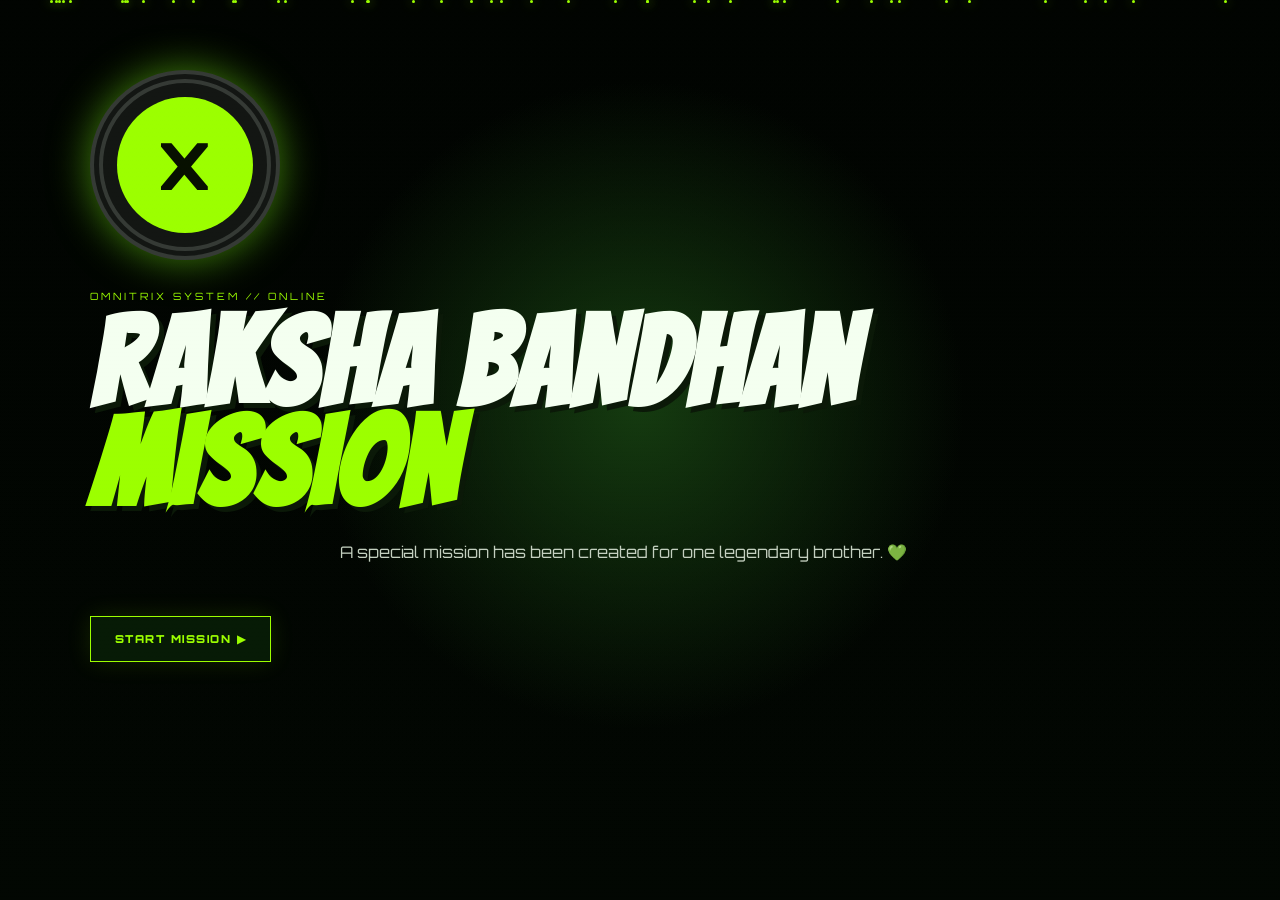
==== index.html @ 06796aeb "Rename .html to index.html" ====
<!DOCTYPE html>
<html lang="en">

<head>

    <meta charset="UTF-8">

    <meta name="viewport"
          content="width=device-width, initial-scale=1.0">

    <title>Raksha Bandhan Mission</title>

    <!-- Google Fonts -->

    <link rel="preconnect"
          href="https://fonts.googleapis.com">

    <link rel="preconnect"
          href="https://fonts.gstatic.com"
          crossorigin>

    <link href="https://fonts.googleapis.com/css2?family=Bangers&family=Orbitron:wght@500;700;900&display=swap"
          rel="stylesheet">

    <link rel="stylesheet"
          href="style.css">

</head>


<body>


<!-- =================================================
     BACKGROUND STARS
================================================= -->

<div class="stars" id="stars"></div>



<!-- =================================================
     START SCREEN
================================================= -->

<section class="screen active" id="start">

    <div class="omni giant">
        <span>X</span>
    </div>

    <div class="system">
        OMNITRIX SYSTEM // ONLINE
    </div>

    <h1>

        RAKSHA BANDHAN

        <br>

        <em>MISSION</em>

    </h1>

    <p class="subtitle">

        A special mission has been created
        for one legendary brother. 💚

    </p>

    <button class="btn"
            onclick="goTo('level1')">

        START MISSION ▶

    </button>

</section>




<!-- =================================================
     LEVEL 1
================================================= -->

<section class="screen" id="level1">

    <div class="level">
        LEVEL 01 / 05
    </div>

    <div class="hud">

        <span>OMNITRIX</span>

        <span>● ONLINE</span>

    </div>


    <div class="content center">


        <div class="signal">

            INCOMING TRANSMISSION...

        </div>


        <div class="omni medium">

            <span>X</span>

        </div>


        <h2>

            MISSION DETECTED

        </h2>


        <p>

            Your mission is simple:

            <br><br>

            <strong>

                Make it through every level
                to unlock your sister's final message.

            </strong>

        </p>


        <div class="mission-box">

            TARGET:
            <b>THE BEST BROTHER</b>

            <br>

            MISSION STATUS:
            <b>READY</b>

        </div>


        <button class="btn"
                onclick="complete('level1','level2')">

            ACCEPT MISSION →

        </button>


    </div>

</section>




<!-- =================================================
     LEVEL 2 — OUR MEMORIES
================================================= -->

<section class="screen" id="level2">


    <div class="level">

        LEVEL 02 / 05

    </div>


    <div class="hud">

        <span>MEMORY DATABASE</span>

        <span>FILE 02</span>

    </div>


    <div class="content">


        <div class="signal">

            MEMORY DATABASE UNLOCKED

        </div>


        <h2>

            OUR MEMORIES

        </h2>


        <p class="hint">

            A few memories from our journey 💚

        </p>


        <!-- =========================================
             PHOTO GRID
        ========================================= -->


        <div class="memory-grid">


            <!-- PHOTO 1 -->

            <div class="memory">

                <img src="images/image1.jpg.jpeg"
                     alt="Our first memory">

                <b>

                    Partners in crime 😎

                </b>

            </div>



            <!-- PHOTO 2 -->

            <div class="memory">

                <img src="images/image2.jpg.jpeg"
                     alt="Our second memory">

                <b>

                    Best memories 💚

                </b>

            </div>



            <!-- PHOTO 3 -->

            <div class="memory">

                <img src="images/image3.jpg.jpeg"
                     alt="Our third memory">

                <b>

                    Forever siblings 🫶

                </b>

            </div>


        </div>


        <button class="btn"
                onclick="complete('level2','level3')">

            UNLOCK NEXT LEVEL →

        </button>


    </div>

</section>




<!-- =================================================
     LEVEL 3 — SECRET LETTER
================================================= -->

<section class="screen" id="level3">


    <div class="level">

        LEVEL 03 / 05

    </div>


    <div class="hud">

        <span>CLASSIFIED MESSAGE</span>

        <span>ENCRYPTED</span>

    </div>


    <div class="content center">


        <div class="lock">

            🔒

        </div>


        <div class="signal">

            ACCESS RESTRICTED

        </div>


        <h2>

            SECRET LETTER

        </h2>


        <p>

            Only the legendary brother
            can unlock this message.

        </p>


        <!-- ENVELOPE -->

        <div class="envelope" id="envelope">

            <div class="flap"></div>

            <div class="seal">

                X

            </div>

        </div>


        <button class="btn"
                id="openLetter"
                onclick="openLetter()">

            UNLOCK MESSAGE 💌

        </button>



        <!-- LETTER -->

        <article class="letter"
                 id="letter">


            <h3>

                Dear Annaya,

            </h3>


            <p>

                You are not just my brother;
                you are someone I can always
                count on.

            </p>


            <p>

                From silly fights and annoying
                each other to laughing over the
                smallest things, every memory
                with you is special to me.

            </p>


            <p>

                Thank you for protecting me,
                supporting me, making me laugh,
                and simply being there.

            </p>


            <p>

                No matter how much we grow
                or where life takes us, I hope
                our bond always stays this strong.

            </p>


            <strong>

                Happy Raksha Bandhan, Annaya! 💚

            </strong>


            <p>

                Love you always,

                <br>

                Your crazy sister 😜

            </p>


        </article>


    </div>

</section>




<!-- =================================================
     LEVEL 4 — BROTHER PROFILE
================================================= -->

<section class="screen" id="level4">


    <div class="level">

        LEVEL 04 / 05

    </div>


    <div class="hud">

        <span>BROTHER SCAN</span>

        <span>PROFILE ACTIVE</span>

    </div>


    <div class="content center">


        <div class="scanner">

            SCANNING BROTHER...

        </div>


        <h2>

            BROTHER PROFILE

        </h2>


        <div class="profile">


            <div class="avatar">

                👦

            </div>


            <div class="stats">


                <p>

                    <b>NAME</b>

                    <span>
                        MY SUPER BROTHER
                    </span>

                </p>


                <p>

                    <b>LEVEL</b>

                    <span>
                        LEGENDARY ⭐
                    </span>

                </p>


                <p>

                    <b>POWER</b>

                    <span>
                        PROTECTIVE
                    </span>

                </p>


                <p>

                    <b>SKILLS</b>

                    <span>
                        FUNNY • CARING • ANNOYING 😂
                    </span>

                </p>


                <p>

                    <b>WEAKNESS</b>

                    <span>

                     TOO MUCH LOGIC, NOT ENOUGH EMOTION 😂
                    </span>

                </p>


                <p>

                    <b>MISSION</b>

                    <span>
                        MAKE MEMORIES
                    </span>

                </p>


            </div>


        </div>


        <button class="btn"
                onclick="complete('level4','level5')">

            CONTINUE →

        </button>


    </div>

</section>




<!-- =================================================
     LEVEL 5 — ALIEN MODE
================================================= -->

<section class="screen" id="level5">


    <div class="level">

        LEVEL 05 / 05

    </div>


    <div class="hud">

        <span>ALIEN DATABASE</span>

        <span>SELECT MODE</span>

    </div>


    <div class="content center">


        <div class="signal">

            OMNITRIX PERSONALITY SCAN

        </div>


        <h2>

            ALIEN MODE

        </h2>


        <p>

            Tap the Omnitrix to discover
            today's brother mode.

        </p>


        <button class="selector"
                onclick="selectAlien()">


            <div class="omni">

                <span>X</span>

            </div>


        </button>


        <div class="alien-result"
             id="alienResult">


            <h3>?</h3>


            <p>

                SELECT AN ALIEN

            </p>


        </div>


        <button class="btn hidden"
                id="finishBtn"
                onclick="goTo('final')">

            ENTER FINAL LEVEL →

        </button>


    </div>

</section>




<!-- =================================================
     FINAL LEVEL
================================================= -->

<section class="screen" id="final">


    <div class="final-burst"></div>


    <div class="level">

        FINAL LEVEL / MISSION COMPLETE

    </div>


    <div class="content center">


        <div class="omni giant final-omni">

            <span>X</span>

        </div>


        <div class="signal">

            ALL LEVELS COMPLETED ✓

        </div>


        <h2>

            MISSION

            <br>

            <em>COMPLETE!</em>

        </h2>


        <p class="final-message">

            No matter how much we fight,

            <br>

            you'll always be my brother.

        </p>


        <h3 class="rakhi">

            💚 HAPPY RAKSHA BANDHAN,
            Annaya! 💚

        </h3>


        <p class="small">

            Brother status: LEGENDARY

            <br><br>

            Sister status:
            PERMANENTLY ANNOYING 😜

        </p>


        <button class="btn"
                onclick="restart()">

            REPLAY MISSION ↻

        </button>


    </div>

</section>




<!-- LEVEL UNLOCK MESSAGE -->

<div class="toast" id="toast">

    LEVEL UNLOCKED ✓

</div>



<script src="script.js"></script>

</body>

</html>
---- style.css ----
* {

    box-sizing: border-box;

    margin: 0;

    padding: 0;

}


:root {

    --green: #9cff00;

    --green2: #48ff00;

    --dark: #020502;

    --panel: #071107;

    --white: #f4fff0;

}


html,
body {

    width: 100%;

    height: 100%;

    overflow: hidden;

}


body {

    font-family: "Orbitron",
                 Arial,
                 sans-serif;

    background: #010301;

    color: var(--white);

}


/* =========================================
   BACKGROUND
========================================= */


body::before {

    content: "";

    position: fixed;

    inset: 0;

    z-index: -3;

    background:

        radial-gradient(
            circle at 50% 45%,
            #153b10,
            transparent 40%
        ),

        linear-gradient(
            #010401,
            #020702
        );

}


body::after {

    content: "";

    position: fixed;

    inset: 0;

    z-index: 20;

    pointer-events: none;

    opacity: .12;

    background:

        repeating-linear-gradient(
            0deg,
            transparent 0 3px,
            rgba(255,255,255,.05) 4px
        );

}


/* =========================================
   STARS
========================================= */


.stars {

    position: fixed;

    inset: 0;

    z-index: -1;

    pointer-events: none;

}


.star {

    position: absolute;

    width: 3px;

    height: 3px;

    background: var(--green);

    border-radius: 50%;

    box-shadow:
        0 0 12px var(--green);

    animation:
        drift 6s linear infinite;

}


@keyframes drift {

    from {

        transform:
            translateY(105vh);

        opacity: 0;

    }

    20% {

        opacity: .8;

    }

    to {

        transform:
            translateY(-10vh);

        opacity: 0;

    }

}


/* =========================================
   SCREENS
========================================= */


.screen {

    display: none;

    width: 100%;

    height: 100%;

    padding:
        70px
        7vw
        40px;

    position: relative;

    overflow-y: auto;

}


.screen.active {

    display: block;

    animation:
        enter .55s ease;

}


@keyframes enter {

    from {

        opacity: 0;

        transform:
            scale(1.03);

    }

    to {

        opacity: 1;

        transform:
            scale(1);

    }

}


/* =========================================
   HUD
========================================= */


.level {

    position: absolute;

    left: 7vw;

    top: 24px;

    color: var(--green);

    font-size: 10px;

    letter-spacing: 3px;

    font-weight: 900;

}


.hud {

    position: absolute;

    right: 7vw;

    top: 24px;

    color: #628c5b;

    font-size: 9px;

    letter-spacing: 2px;

    display: flex;

    gap: 25px;

}


.hud span:first-child {

    color: #cde6c7;

}


/* =========================================
   TEXT
========================================= */


.content {

    width:
        min(1050px,100%);

    margin:
        25px auto;

    text-align: center;

}


.center {

    display: flex;

    flex-direction: column;

    align-items: center;

    justify-content: center;

    min-height:
        calc(100vh - 130px);

}


.system,
.signal {

    font-size: 10px;

    letter-spacing: 3px;

    color: var(--green);

    margin: 12px 0;

}


.screen h1,
.screen h2 {

    font-family:
        "Bangers",
        cursive;

    letter-spacing: 2px;

}


.screen h1 {

    font-size:
        clamp(65px,10vw,125px);

    line-height: .8;

    text-shadow:
        5px 5px #0b1908;

}


.screen h1 em,
.screen h2 em {

    font-style: normal;

    color: var(--green);

}


.screen h2 {

    font-size:
        clamp(55px,7vw,90px);

    line-height: .85;

    margin:
        18px 0;

}


.subtitle {

    max-width: 600px;

    color: #c4d0c0;

    line-height: 1.7;

    margin:
        25px auto
        30px;

}


/* =========================================
   BUTTON
========================================= */


.btn {

    border:
        1px solid var(--green);

    background:
        #071b06;

    color:
        var(--green);

    padding:
        15px 24px;

    font:
        900 11px
        "Orbitron";

    letter-spacing:
        1.5px;

    cursor: pointer;

    box-shadow:
        0 0 25px
        rgba(156,255,0,.12);

    transition: .2s;

    margin-top: 20px;

}


.btn:hover {

    background:
        var(--green);

    color:
        #061000;

    box-shadow:
        0 0 35px
        rgba(156,255,0,.5);

    transform:
        translateY(-3px);

}


/* =========================================
   OMNITRIX
========================================= */


.omni {

    border-radius: 50%;

    background: #131613;

    border:
        13px double #353a35;

    padding: 14px;

    box-shadow:
        0 0 40px
        rgba(130,255,20,.5);

    display: grid;

    place-items: center;

}


.omni span {

    display: grid;

    place-items: center;

    width: 100%;

    height: 100%;

    border-radius: 50%;

    background:
        var(--green);

    color:
        #071000;

    font-weight: 900;

}


.giant {

    width: 190px;

    height: 190px;

    margin-bottom: 30px;

}


.giant span {

    font-size: 65px;

}


.medium {

    width: 120px;

    height: 120px;

}


.medium span {

    font-size: 40px;

}


/* =========================================
   LEVEL 1
========================================= */


.mission-box {

    border:
        1px solid #385d2e;

    background:
        #061006;

    padding:
        18px 30px;

    line-height: 2;

    margin:
        25px 0;

    color:
        #9eb19a;

    font-size: 10px;

}


.mission-box b {

    color:
        var(--green);

}


/* =========================================
   LEVEL 2 — MEMORY PHOTOS
========================================= */


.hint {

    color:
        #899987;

    font-size:
        11px;

    margin-bottom:
        25px;

}


.memory-grid {

    display:
        grid;

    grid-template-columns:
        repeat(3,1fr);

    gap:
        25px;

    margin:
        20px auto;

    width:
        min(900px,100%);

}


.memory {

    height:
        300px;

    background:
        #eff1df;

    color:
        #182016;

    padding:
        12px;

    display:
        flex;

    flex-direction:
        column;

    justify-content:
        flex-end;

    cursor:
        pointer;

    box-shadow:
        0 15px 30px #000;

    transform:
        rotate(-2deg);

    transition:
        .25s;

}


.memory:nth-child(2) {

    transform:
        rotate(2deg);

}


.memory:nth-child(3) {

    transform:
        rotate(-1deg);

}


.memory:hover {

    transform:
        translateY(-8px)
        rotate(0);

}


/* ⭐ IMPORTANT IMAGE CODE ⭐ */


.memory img {

    width:
        100%;

    height:
        245px;

    object-fit:
        cover;

    display:
        block;

}


/* =========================================
   MEMORY TITLE
========================================= */


.memory b {

    padding:
        8px 2px 2px;

    font-family:
        "Bangers",
        cursive;

    font-size:
        18px;

}


/* =========================================
   LEVEL 3 — LETTER
========================================= */


.lock {

    font-size:
        38px;

}


.envelope {

    width:
        280px;

    height:
        190px;

    background:
        #eadfc8;

    position:
        relative;

    margin:
        20px auto;

    box-shadow:
        0 18px 40px #000;

    transition:
        .5s;

}


.flap {

    position:
        absolute;

    inset:
        0 0 auto;

    height:
        105px;

    background:
        #d5c3a3;

    clip-path:
        polygon(
            0 0,
            100% 0,
            50% 100%
        );

}


.seal {

    position:
        absolute;

    width:
        60px;

    height:
        60px;

    left:
        50%;

    top:
        80px;

    transform:
        translateX(-50%);

    border-radius:
        50%;

    background:
        #111;

    border:
        5px solid var(--green);

    color:
        var(--green);

    display:
        grid;

    place-items:
        center;

    font-weight:
        900;

    z-index:
        2;

}


.envelope.open {

    transform:
        translateY(-15px)
        rotate(-2deg);

}


.letter {

    display:
        none;

    max-width:
        720px;

    background:
        #f3ead3;

    color:
        #2b3128;

    padding:
        30px 35px;

    text-align:
        left;

    line-height:
        1.65;

    font-family:
        Georgia,
        serif;

    box-shadow:
        0 15px 35px #000;

    margin-top:
        10px;

}


.letter.show {

    display:
        block;

    animation:
        letterIn .7s ease;

}


@keyframes letterIn {

    from {

        opacity:
            0;

        transform:
            translateY(20px);

    }

    to {

        opacity:
            1;

        transform:
            none;

    }

}


.letter h3 {

    color:
        #48742e;

    margin-bottom:
        10px;

}


.letter p {

    margin-bottom:
        10px;

}


.letter strong {

    color:
        #3f8420;

    font-size:
        19px;

}


/* =========================================
   LEVEL 4
========================================= */


.profile {

    width:
        min(800px,100%);

    display:
        grid;

    grid-template-columns:
        250px 1fr;

    gap:
        25px;

    text-align:
        left;

    border:
        1px solid #365c2a;

    background:
        #061006;

    padding:
        25px;

    box-shadow:
        0 0 35px
        rgba(80,255,0,.07);

}


.avatar {

    display:
        grid;

    place-items:
        center;

    font-size:
        150px;

    background:
        radial-gradient(
            circle,
            #234d13,
            transparent 65%
        );

}


.stats p {

    display:
        grid;

    grid-template-columns:
        100px 1fr;

    border-bottom:
        1px solid #29491f;

    padding:
        13px 0;

    font-size:
        10px;

    gap:
        12px;

}


.stats b {

    color:
        var(--green);

}


.stats span {

    color:
        #d2dfcf;

}


.scanner {

    color:
        var(--green);

    font-size:
        9px;

    letter-spacing:
        3px;

    animation:
        blink 1s infinite;

}


@keyframes blink {

    50% {

        opacity:
            .25;

    }

}


/* =========================================
   LEVEL 5
========================================= */


.selector {

    background:
        none;

    border:
        0;

    cursor:
        pointer;

    margin:
        10px;

}


.selector .omni {

    width:
        170px;

    height:
        170px;

    transition:
        .25s;

}


.selector:hover .omni {

    transform:
        scale(1.05);

    box-shadow:
        0 0 65px
        rgba(130,255,20,.7);

}


.selector:active .omni {

    transform:
        scale(.92)
        rotate(25deg);

}


.alien-result {

    min-height:
        105px;

}


.alien-result h3 {

    font:
        45px "Bangers";

    color:
        var(--green);

}


.alien-result p {

    font-size:
        10px;

    color:
        #b4c1b0;

    letter-spacing:
        2px;

}


.hidden {

    display:
        none;

}


/* =========================================
   FINAL LEVEL
========================================= */


.final-burst {

    position:
        absolute;

    width:
        600px;

    height:
        600px;

    border-radius:
        50%;

    left:
        50%;

    top:
        50%;

    transform:
        translate(-50%,-50%);

    background:
        radial-gradient(
            circle,
            rgba(130,255,20,.18),
            transparent 65%
        );

    animation:
        pulse 2s infinite;

}


@keyframes pulse {

    50% {

        transform:
            translate(-50%,-50%)
            scale(1.15);

        opacity:
            .7;

    }

}


.final-message {

    font-size:
        15px;

    line-height:
        2;

    color:
        #d0dbcc;

    margin:
        10px 0;

}


.rakhi {

    font-family:
        "Bangers";

    color:
        var(--green);

    font-size:
        30px;

    letter-spacing:
        1px;

    margin:
        10px;

}


.small {

    font-size:
        9px;

    color:
        #72806f;

    letter-spacing:
        1px;

}


/* =========================================
   TOAST
========================================= */


.toast {

    position:
        fixed;

    bottom:
        25px;

    left:
        50%;

    transform:
        translateX(-50%)
        translateY(100px);

    background:
        var(--green);

    color:
        #061000;

    padding:
        12px 20px;

    font-weight:
        900;

    font-size:
        10px;

    z-index:
        50;

    transition:
        .35s;

    box-shadow:
        0 0 25px
        rgba(156,255,0,.4);

}


.toast.show {

    transform:
        translateX(-50%)
        translateY(0);

}


/* =========================================
   MOBILE
========================================= */


@media(max-width:750px) {


    .screen {

        padding:
            65px
            5vw
            25px;

    }


    .level {

        left:
            5vw;

    }


    .hud {

        right:
            5vw;

    }


    .memory-grid {

        grid-template-columns:
            1fr;

        max-width:
            340px;

    }


    .memory {

        height:
            280px;

    }


    .memory img {

        height:
            225px;

    }


    .profile {

        grid-template-columns:
            1fr;

        text-align:
            center;

    }


    .avatar {

        height:
            190px;

    }


    .stats {

        text-align:
            left;

    }


    .screen h1 {

        font-size:
            65px;

    }


    .screen h2 {

        font-size:
            58px;

    }


    .giant {

        width:
            150px;

        height:
            150px;

    }


    .giant span {

        font-size:
            50px;

    }


    .hud span:last-child {

        display:
            none;

    }

}
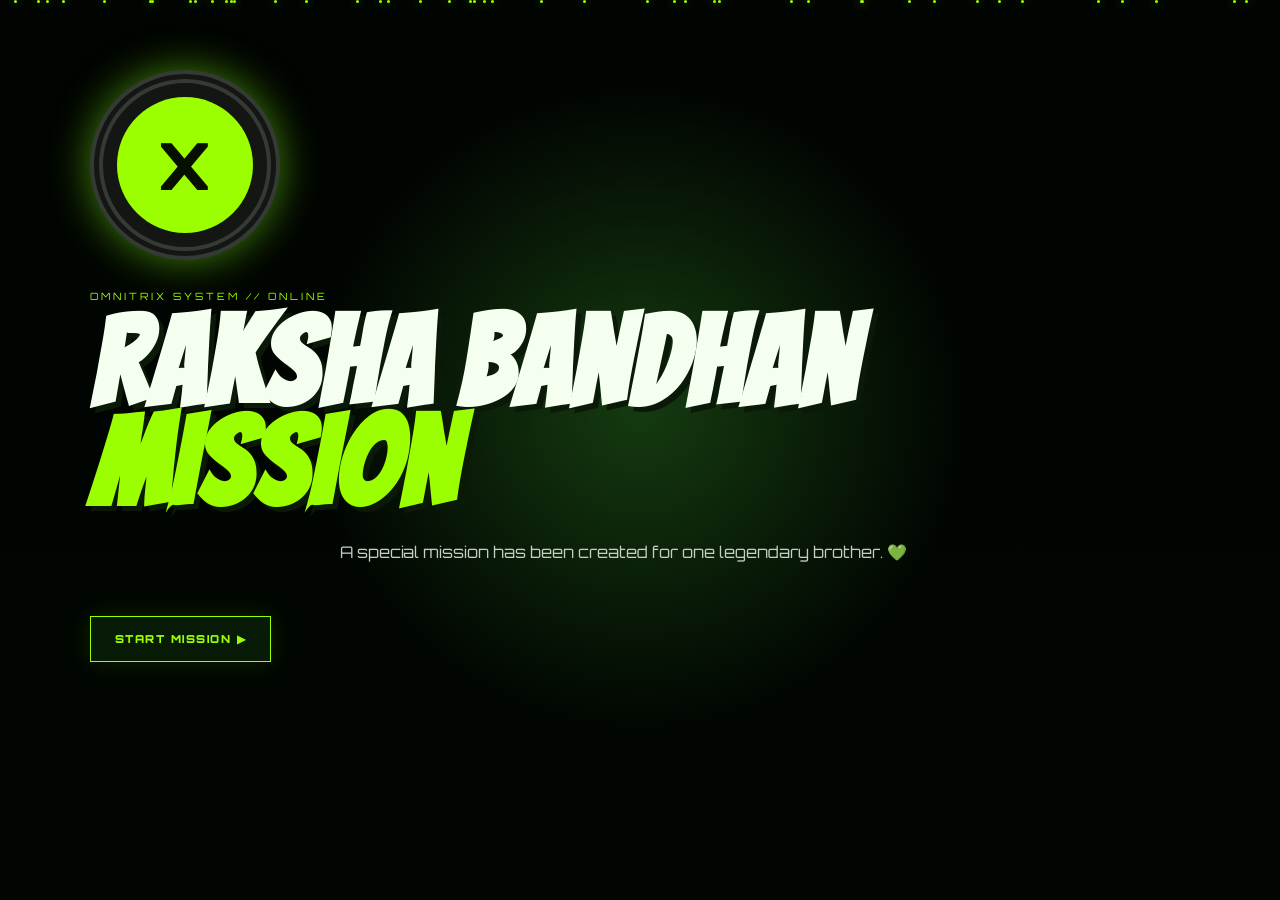
==== commit ff5225e5: "Update index.html" ====
--- a/index.html
+++ b/index.html
@@ -228,7 +228,7 @@
 
             <div class="memory">
 
-                <img src="images/image1.jpg.jpeg"
+                <img src="image1.jpg.jpeg"
                      alt="Our first memory">
 
                 <b>
@@ -245,7 +245,7 @@
 
             <div class="memory">
 
-                <img src="images/image2.jpg.jpeg"
+                <img src="image2.jpg.jpeg"
                      alt="Our second memory">
 
                 <b>
@@ -262,7 +262,7 @@
 
             <div class="memory">
 
-                <img src="images/image3.jpg.jpeg"
+                <img src="image3.jpg.jpeg"
                      alt="Our third memory">
 
                 <b>
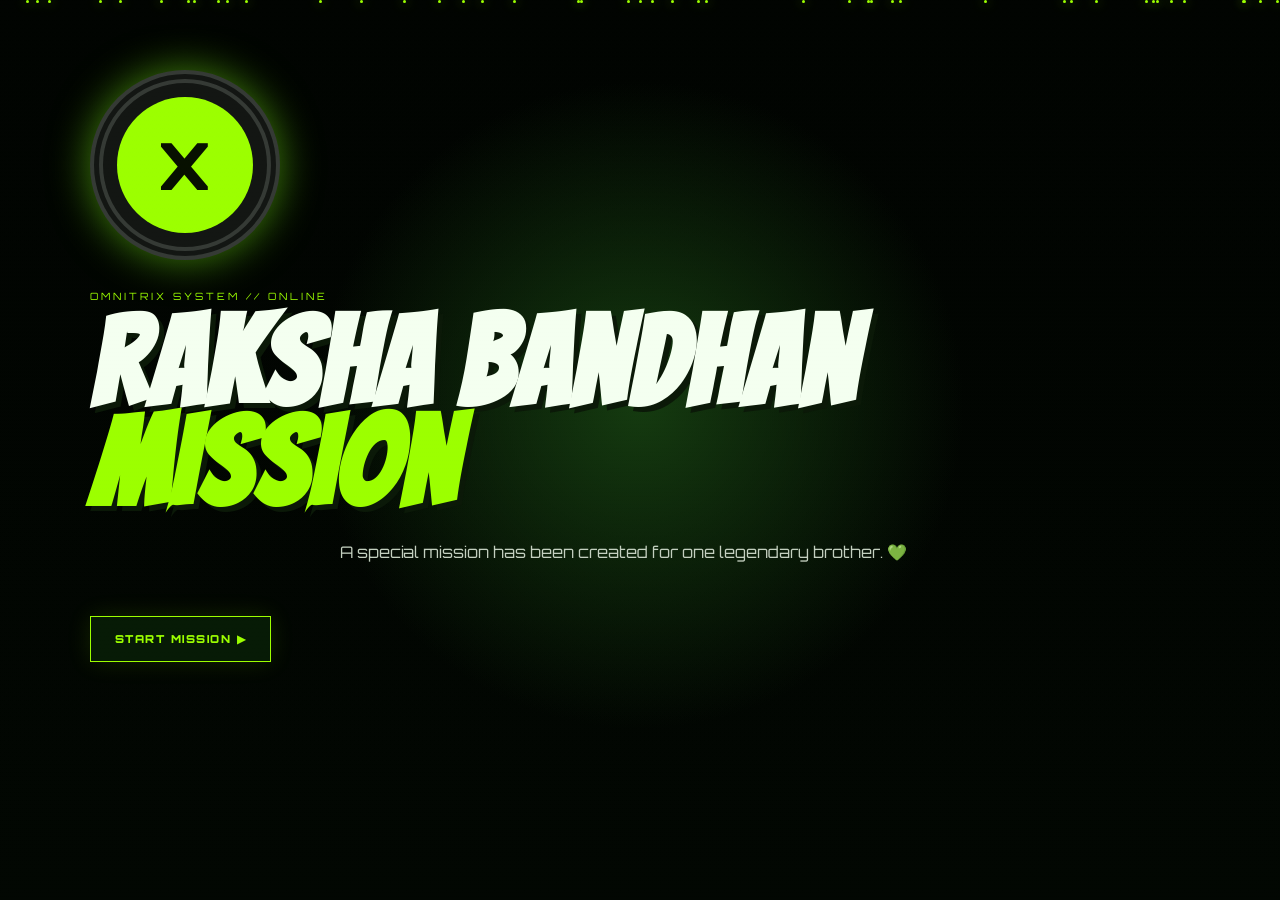
==== commit c655c3ec: "Update index.html" ====
--- a/index.html
+++ b/index.html
@@ -228,7 +228,7 @@
 
             <div class="memory">
 
-                <img src="image1.jpg.jpeg"
+                <img src="image1.jpg"
                      alt="Our first memory">
 
                 <b>
@@ -245,7 +245,7 @@
 
             <div class="memory">
 
-                <img src="image2.jpg.jpeg"
+                <img src="image2.jpg"
                      alt="Our second memory">
 
                 <b>
@@ -262,7 +262,7 @@
 
             <div class="memory">
 
-                <img src="image3.jpg.jpeg"
+                <img src="image3.jpg."
                      alt="Our third memory">
 
                 <b>
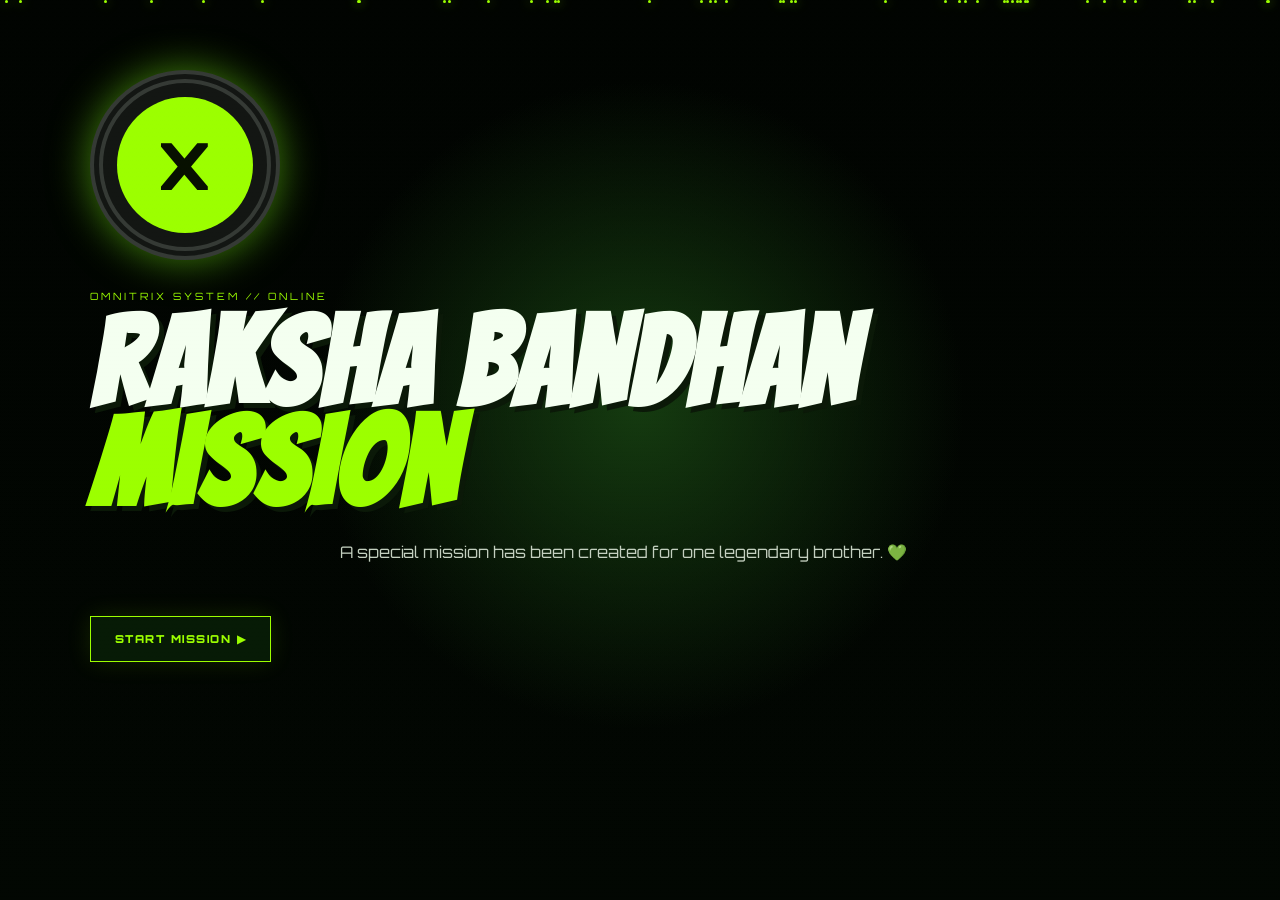
==== commit 85bcbdd5: "Update index.html" ====
--- a/index.html
+++ b/index.html
@@ -262,7 +262,7 @@
 
             <div class="memory">
 
-                <img src="image3.jpg."
+                <img src="image3.jpg"
                      alt="Our third memory">
 
                 <b>
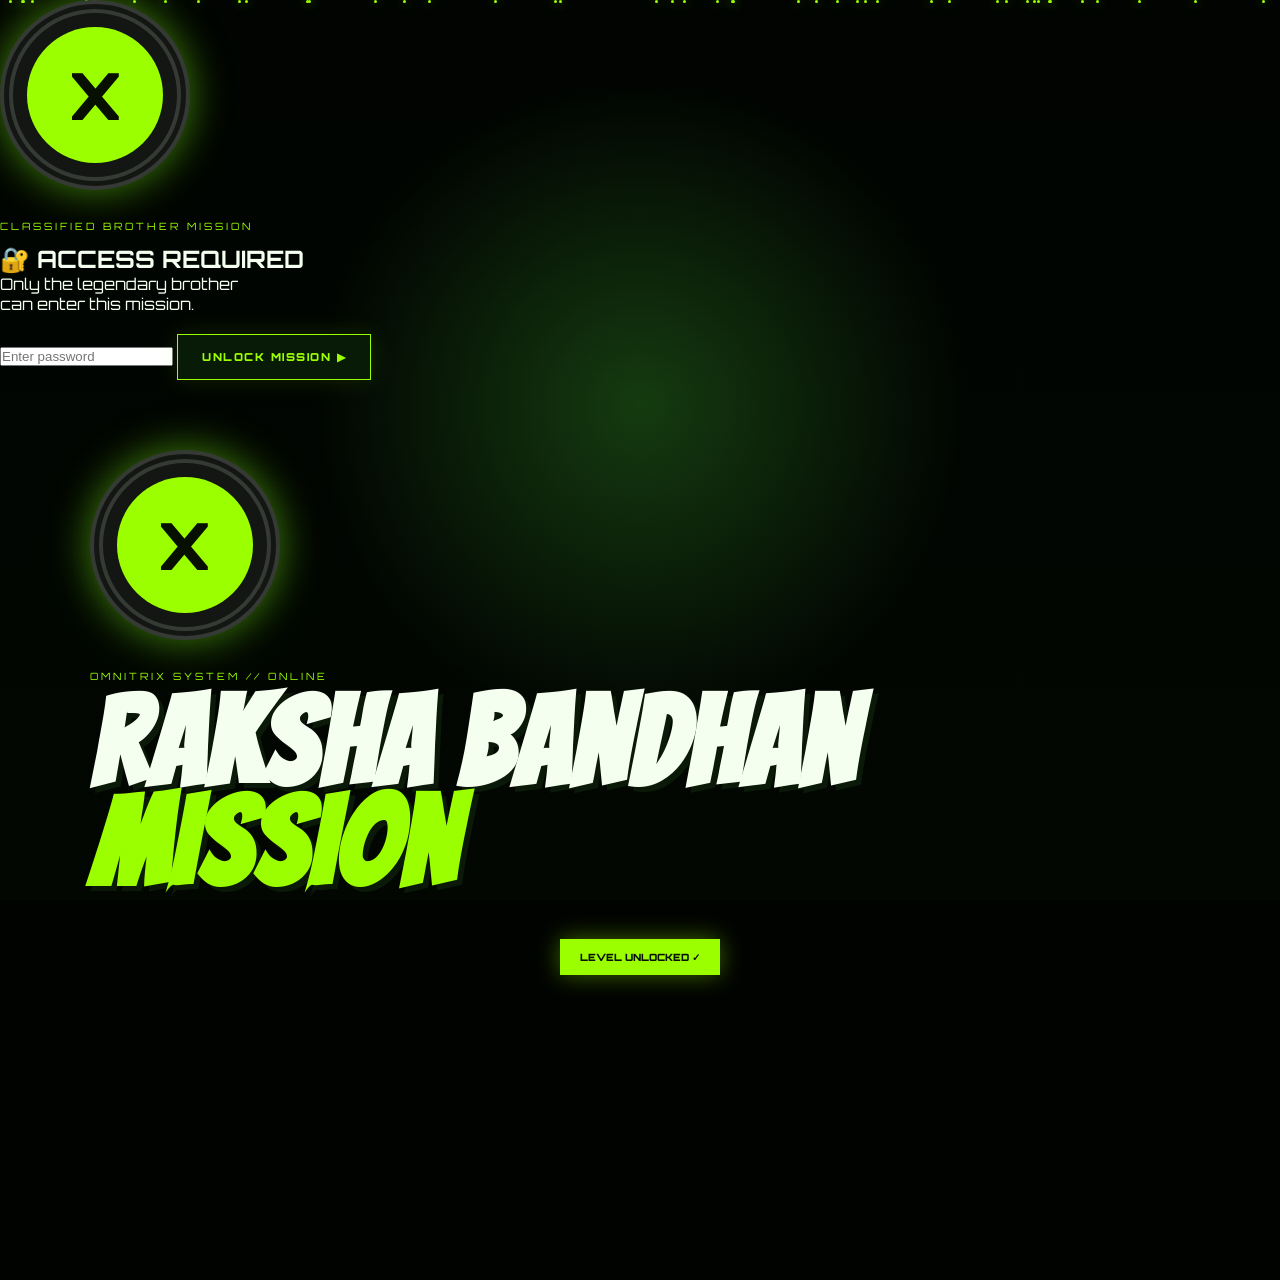
==== commit db90fc8f: "Update index.html" ====
--- a/index.html
+++ b/index.html
@@ -29,6 +29,48 @@
 
 
 <body>
+
+    <!-- =================================================
+     PASSWORD SCREEN
+================================================= -->
+
+<section id="passwordScreen">
+
+    <div class="password-box">
+
+        <div class="omni giant">
+            <span>X</span>
+        </div>
+
+        <div class="system">
+            CLASSIFIED BROTHER MISSION
+        </div>
+
+        <h1>
+            🔐 ACCESS REQUIRED
+        </h1>
+
+        <p>
+            Only the legendary brother<br>
+            can enter this mission.
+        </p>
+
+        <input
+            type="password"
+            id="passwordInput"
+            placeholder="Enter password"
+            onkeydown="if(event.key === 'Enter') checkPassword()"
+        >
+
+        <button class="btn" onclick="checkPassword()">
+            UNLOCK MISSION ▶
+        </button>
+
+        <p id="passwordError"></p>
+
+    </div>
+
+</section>
 
 
 <!-- =================================================
--- a/style.css
+++ b/style.css
@@ -614,7 +614,7 @@
 .memory {
 
     height:
-        300px;
+        400px;
 
     background:
         #eff1df;
@@ -683,10 +683,10 @@
         100%;
 
     height:
-        245px;
+        auto;
 
     object-fit:
-        cover;
+        contain;
 
     display:
         block;
@@ -1455,4 +1455,4 @@
 
     }
 
-}+}
